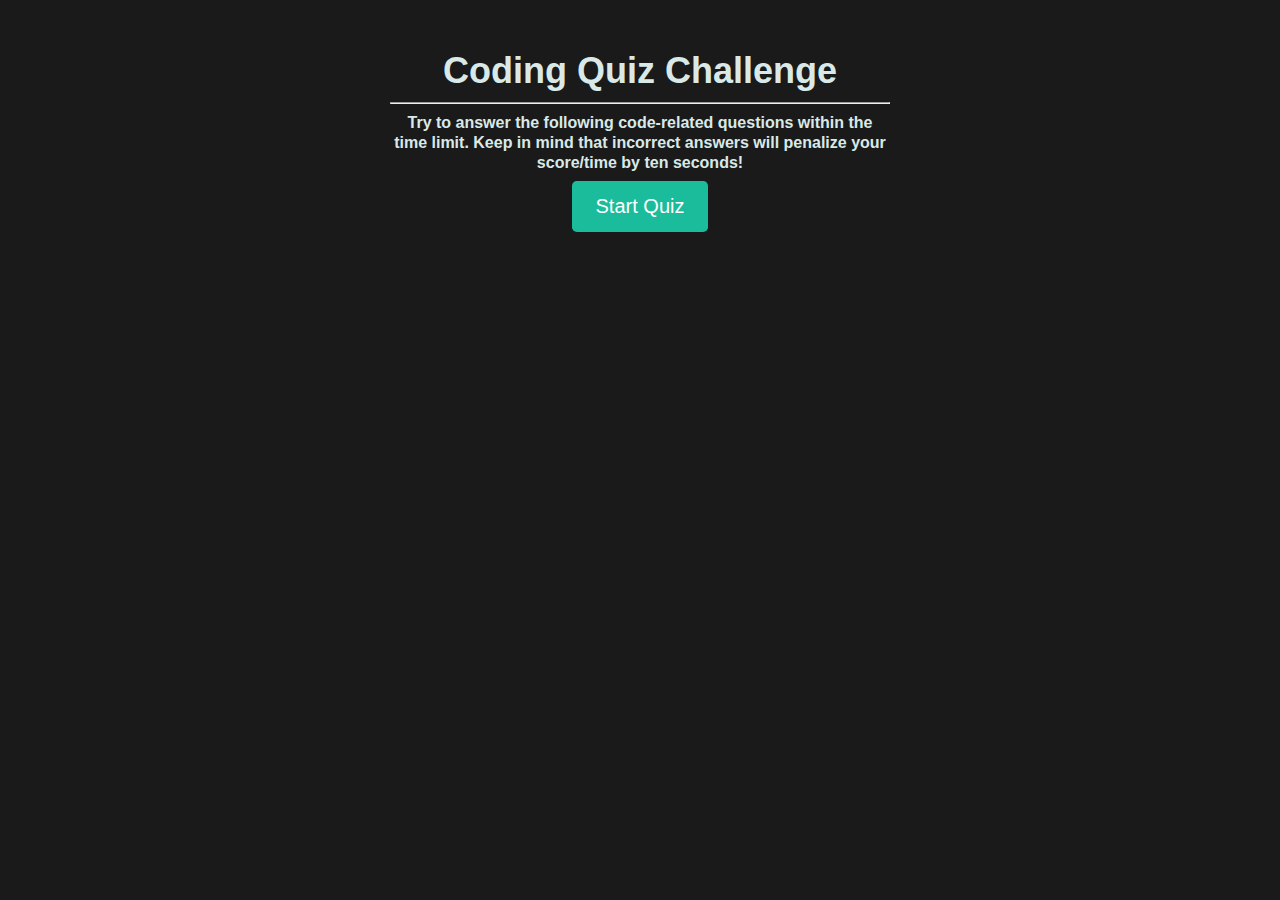
==== index.html @ 479236f1 "init commit" ====
<!DOCTYPE html>
<html>

<head>
  <meta charset="UTF-8">
  <title>Code Quiz</title>
  <link rel="stylesheet" type="text/css" href="./assets/css/jass.css">
  <link rel="stylesheet" type="text/css" href="./assets/css/style.css">
</head>

<body class="bg-dark text-light text-center">
  <main>
    <h1>Coding Quiz Challenge</h1>
    <hr/>

    <h6>Try to answer the following code-related questions within the time limit. Keep in mind that incorrect answers will penalize your score/time by ten seconds!</h2>
    
    <button class="btn btn-lg btn-info" id="start-quiz-btn">Start Quiz</button>
  </main>

  <script src="https://code.jquery.com/jquery-3.5.1.min.js"></script>
  <script type="text/javascript" src="./assets/js/script.js"></script>
</body>

</html>
---- assets/css/jass.css ----
/*! normalize.css v8.0.1 | MIT License | github.com/necolas/normalize.css */
/* Document
   ========================================================================== */
/**
 * 1. Correct the line height in all browsers.
 * 2. Prevent adjustments of font size after orientation changes in iOS.
 */
html {
  line-height: 1.15;
  /* 1 */
  -webkit-text-size-adjust: 100%;
  /* 2 */
}

/* Sections
   ========================================================================== */
/**
 * Remove the margin in all browsers.
 */
body {
  margin: 0;
}

/**
 * Render the `main` element consistently in IE.
 */
main {
  display: block;
}

/**
 * Correct the font size and margin on `h1` elements within `section` and
 * `article` contexts in Chrome, Firefox, and Safari.
 */
h1 {
  font-size: 2em;
  margin: 0.67em 0;
}

/* Grouping content
   ========================================================================== */
/**
 * 1. Add the correct box sizing in Firefox.
 * 2. Show the overflow in Edge and IE.
 */
hr {
  box-sizing: content-box;
  /* 1 */
  height: 0;
  /* 1 */
  overflow: visible;
  /* 2 */
}

/**
 * 1. Correct the inheritance and scaling of font size in all browsers.
 * 2. Correct the odd `em` font sizing in all browsers.
 */
pre {
  font-family: monospace, monospace;
  /* 1 */
  font-size: 1em;
  /* 2 */
}

/* Text-level semantics
   ========================================================================== */
/**
 * Remove the gray background on active links in IE 10.
 */
a {
  background-color: transparent;
}

/**
 * 1. Remove the bottom border in Chrome 57-
 * 2. Add the correct text decoration in Chrome, Edge, IE, Opera, and Safari.
 */
abbr[title] {
  border-bottom: none;
  /* 1 */
  text-decoration: underline;
  /* 2 */
  text-decoration: underline dotted;
  /* 2 */
}

/**
 * Add the correct font weight in Chrome, Edge, and Safari.
 */
b,
strong {
  font-weight: bolder;
}

/**
 * 1. Correct the inheritance and scaling of font size in all browsers.
 * 2. Correct the odd `em` font sizing in all browsers.
 */
code,
kbd,
samp {
  font-family: monospace, monospace;
  /* 1 */
  font-size: 1em;
  /* 2 */
}

/**
 * Add the correct font size in all browsers.
 */
small {
  font-size: 80%;
}

/**
 * Prevent `sub` and `sup` elements from affecting the line height in
 * all browsers.
 */
sub,
sup {
  font-size: 75%;
  line-height: 0;
  position: relative;
  vertical-align: baseline;
}

sub {
  bottom: -0.25em;
}

sup {
  top: -0.5em;
}

/* Embedded content
   ========================================================================== */
/**
 * Remove the border on images inside links in IE 10.
 */
img {
  border-style: none;
}

/* Forms
   ========================================================================== */
/**
 * 1. Change the font styles in all browsers.
 * 2. Remove the margin in Firefox and Safari.
 */
button,
input,
optgroup,
select,
textarea {
  font-family: inherit;
  /* 1 */
  font-size: 100%;
  /* 1 */
  line-height: 1.15;
  /* 1 */
  margin: 0;
  /* 2 */
}

/**
 * Show the overflow in IE.
 * 1. Show the overflow in Edge.
 */
button,
input {
  /* 1 */
  overflow: visible;
}

/**
 * Remove the inheritance of text transform in Edge, Firefox, and IE.
 * 1. Remove the inheritance of text transform in Firefox.
 */
button,
select {
  /* 1 */
  text-transform: none;
}

/**
 * Correct the inability to style clickable types in iOS and Safari.
 */
button,
[type='button'],
[type='reset'],
[type='submit'] {
  -webkit-appearance: button;
}

/**
 * Remove the inner border and padding in Firefox.
 */
button::-moz-focus-inner,
[type='button']::-moz-focus-inner,
[type='reset']::-moz-focus-inner,
[type='submit']::-moz-focus-inner {
  border-style: none;
  padding: 0;
}

/**
 * Restore the focus styles unset by the previous rule.
 */
button:-moz-focusring,
[type='button']:-moz-focusring,
[type='reset']:-moz-focusring,
[type='submit']:-moz-focusring {
  outline: 1px dotted ButtonText;
}

/**
 * Correct the padding in Firefox.
 */
fieldset {
  padding: 0.35em 0.75em 0.625em;
}

/**
 * 1. Correct the text wrapping in Edge and IE.
 * 2. Correct the color inheritance from `fieldset` elements in IE.
 * 3. Remove the padding so developers are not caught out when they zero out
 *    `fieldset` elements in all browsers.
 */
legend {
  box-sizing: border-box;
  /* 1 */
  color: inherit;
  /* 2 */
  display: table;
  /* 1 */
  max-width: 100%;
  /* 1 */
  padding: 0;
  /* 3 */
  white-space: normal;
  /* 1 */
}

/**
 * Add the correct vertical alignment in Chrome, Firefox, and Opera.
 */
progress {
  vertical-align: baseline;
}

/**
 * Remove the default vertical scrollbar in IE 10+.
 */
textarea {
  overflow: auto;
}

/**
 * 1. Add the correct box sizing in IE 10.
 * 2. Remove the padding in IE 10.
 */
[type='checkbox'],
[type='radio'] {
  box-sizing: border-box;
  /* 1 */
  padding: 0;
  /* 2 */
}

/**
 * Correct the cursor style of increment and decrement buttons in Chrome.
 */
[type='number']::-webkit-inner-spin-button,
[type='number']::-webkit-outer-spin-button {
  height: auto;
}

/**
 * 1. Correct the odd appearance in Chrome and Safari.
 * 2. Correct the outline style in Safari.
 */
[type='search'] {
  -webkit-appearance: textfield;
  /* 1 */
  outline-offset: -2px;
  /* 2 */
}

/**
 * Remove the inner padding in Chrome and Safari on macOS.
 */
[type='search']::-webkit-search-decoration {
  -webkit-appearance: none;
}

/**
 * 1. Correct the inability to style clickable types in iOS and Safari.
 * 2. Change font properties to `inherit` in Safari.
 */
::-webkit-file-upload-button {
  -webkit-appearance: button;
  /* 1 */
  font: inherit;
  /* 2 */
}

/* Interactive
   ========================================================================== */
/*
 * Add the correct display in Edge, IE 10+, and Firefox.
 */
details {
  display: block;
}

/*
 * Add the correct display in all browsers.
 */
summary {
  display: list-item;
}

/* Misc
   ========================================================================== */
/**
 * Add the correct display in IE 10+.
 */
template {
  display: none;
}

/**
 * Add the correct display in IE 10.
 */
[hidden] {
  display: none;
}

/* 
=================
END NORMALIZE CSS
=================
*/
*,
*::before,
*::after {
  box-sizing: border-box;
}

html,
body {
  min-height: 100%;
}

body {
  margin: 0;
  padding: 0;
  font-family: -apple-system, BlinkMacSystemFont, 'Segoe UI', Roboto, Helvetica,
    Arial, sans-serif, 'Apple Color Emoji', 'Segoe UI Emoji', 'Segoe UI Symbol';
  font-size: 18px;
  color: #1a1a1a;
}

h1,
h2,
h3,
h4,
h5,
h6 {
  margin: 0 0 0.5rem;
  line-height: 1.25;
}

h1 {
  font-size: 2.25rem;
}

h2 {
  font-size: 2rem;
}

h3 {
  font-size: 1.75rem;
}

h4 {
  font-size: 1.5rem;
}

h5 {
  font-size: 1.25rem;
}

h6 {
  font-size: 1rem;
}

p {
  font-size: 1.1rem;
  margin: 0 0 1rem;
  line-height: 1.5;
}

ul,
ol,
dl {
  margin-top: 0;
  margin-bottom: 1rem;
}

label {
  display: inline-block;
}

input,
select,
textarea,
button {
  margin: 0;
}

a {
  color: #1b89bc;
  text-decoration: none;
}

a:hover {
  color: #065b83;
  text-decoration: underline;
}

/* HEIGHT / WIDTH UTILS */
.w-100 {
  width: 100%;
}

.w-75 {
  width: 75%;
}

.w-50 {
  width: 50%;
}

.w-25 {
  width: 25%;
}

.min-100-vh {
  min-height: 100vh;
}

.min-100-vw {
  min-width: 100vw;
}

/* MARGIN/PADDING UTILS */
/* Margin - all sides */
.m-0 {
  margin: 0;
}

.m-1 {
  margin: 0.375rem;
}

.m-2 {
  margin: 0.625rem;
}

.m-3 {
  margin: 1rem;
}

.m-4 {
  margin: 1.375rem;
}

.m-5 {
  margin: 1.625rem;
}

.m-auto {
  margin: auto;
}

/* Margin-bottom */
.mb-0 {
  margin-bottom: 0;
}

.mb-1 {
  margin-bottom: 0.375rem;
}

.mb-2 {
  margin-bottom: 0.625rem;
}

.mb-3 {
  margin-bottom: 1rem;
}

.mb-4 {
  margin-bottom: 1.375rem;
}

.mb-5 {
  margin-bottom: 1.625rem;
}

.mb-auto {
  margin-bottom: auto;
}

/* Margin-top */
.mt-0 {
  margin-top: 0;
}

.mt-1 {
  margin-top: 0.375rem;
}

.mt-2 {
  margin-top: 0.625rem;
}

.mt-3 {
  margin-top: 1rem;
}

.mt-4 {
  margin-top: 1.375rem;
}

.mt-5 {
  margin-top: 1.625rem;
}

.mt-auto {
  margin-top: auto;
}

/* Margin-right */
.mr-0 {
  margin-right: 0;
}

.mr-1 {
  margin-right: 0.375rem;
}

.mr-2 {
  margin-right: 0.625rem;
}

.mr-3 {
  margin-right: 1rem;
}

.mr-4 {
  margin-right: 1.375rem;
}

.mr-5 {
  margin-right: 1.625rem;
}

.mr-auto {
  margin-right: auto;
}

/* Margin-left */
.ml-0 {
  margin-left: 0;
}

.ml-1 {
  margin-left: 0.375rem;
}

.ml-2 {
  margin-left: 0.625rem;
}

.ml-3 {
  margin-left: 1rem;
}

.ml-4 {
  margin-left: 1.375rem;
}

.ml-5 {
  margin-left: 1.625rem;
}

.ml-auto {
  margin-left: auto;
}

/* Margin - x axis */
.mx-0 {
  margin-right: 0;
  margin-left: 0;
}

.mx-1 {
  margin-right: 0.375rem;
  margin-left: 0.375rem;
}

.mx-2 {
  margin-right: 0.625rem;
  margin-left: 0.625rem;
}

.mx-3 {
  margin-right: 1rem;
  margin-left: 1rem;
}

.mx-4 {
  margin-right: 1.375rem;
  margin-left: 1.375rem;
}

.mx-5 {
  margin-right: 1.625rem;
  margin-left: 1.625rem;
}

.mx-auto {
  margin-right: auto;
  margin-left: auto;
}

/* Margin - y axis */
.my-0 {
  margin-top: 0;
  margin-bottom: 0;
}

.my-1 {
  margin-top: 0.375rem;
  margin-bottom: 0.375rem;
}

.my-2 {
  margin-top: 0.625rem;
  margin-bottom: 0.625rem;
}

.my-3 {
  margin-top: 1rem;
  margin-bottom: 1rem;
}

.my-4 {
  margin-top: 1.375rem;
  margin-bottom: 1.375rem;
}

.my-5 {
  margin-top: 1.625rem;
  margin-bottom: 1.625rem;
}

.my-auto {
  margin-top: auto;
  margin-bottom: auto;
}

/* Padding - all sides */
.p-0 {
  padding: 0;
}

.p-1 {
  padding: 0.375rem;
}

.p-2 {
  padding: 0.625rem;
}

.p-3 {
  padding: 1rem;
}

.p-4 {
  padding: 1.375rem;
}

.p-5 {
  padding: 1.625rem;
}

/* padding-bottom */
.pb-0 {
  padding-bottom: 0;
}

.pb-1 {
  padding-bottom: 0.375rem;
}

.pb-2 {
  padding-bottom: 0.625rem;
}

.pb-3 {
  padding-bottom: 1rem;
}

.pb-4 {
  padding-bottom: 1.375rem;
}

.pb-5 {
  padding-bottom: 1.625rem;
}

/* padding-top */
.pt-0 {
  padding-top: 0;
}

.pt-1 {
  padding-top: 0.375rem;
}

.pt-2 {
  padding-top: 0.625rem;
}

.pt-3 {
  padding-top: 1rem;
}

.pt-4 {
  padding-top: 1.375rem;
}

.pt-5 {
  padding-top: 1.625rem;
}

/* padding-right */
.pr-0 {
  padding-right: 0;
}

.pr-1 {
  padding-right: 0.375rem;
}

.pr-2 {
  padding-right: 0.625rem;
}

.pr-3 {
  padding-right: 1rem;
}

.pr-4 {
  padding-right: 1.375rem;
}

.pr-5 {
  padding-right: 1.625rem;
}

/* padding-left */
.pl-0 {
  padding-left: 0;
}

.pl-1 {
  padding-left: 0.375rem;
}

.pl-2 {
  padding-left: 0.625rem;
}

.pl-3 {
  padding-left: 1rem;
}

.pl-4 {
  padding-left: 1.375rem;
}

.pl-5 {
  padding-left: 1.625rem;
}

/* padding - x axis */
.px-0 {
  padding-right: 0;
  padding-left: 0;
}

.px-1 {
  padding-right: 0.375rem;
  padding-left: 0.375rem;
}

.px-2 {
  padding-right: 0.625rem;
  padding-left: 0.625rem;
}

.px-3 {
  padding-right: 1rem;
  padding-left: 1rem;
}

.px-4 {
  padding-right: 1.375rem;
  padding-left: 1.375rem;
}

.px-5 {
  padding-right: 1.625rem;
  padding-left: 1.625rem;
}

/* Padding - y axis */
.py-0 {
  padding-top: 0;
  padding-bottom: 0;
}

.py-1 {
  padding-top: 0.375rem;
  padding-bottom: 0.375rem;
}

.py-2 {
  padding-top: 0.625rem;
  padding-bottom: 0.625rem;
}

.py-3 {
  padding-top: 1rem;
  padding-bottom: 1rem;
}

.py-4 {
  padding-top: 1.375rem;
  padding-bottom: 1.375rem;
}

.py-5 {
  padding-top: 1.625rem;
  padding-bottom: 1.625rem;
}

.text-uppercase {
  text-transform: uppercase;
}

.text-lowercase {
  text-transform: lowercase;
}

.text-center {
  text-align: center;
}

.text-justify {
  text-align: justify;
}

.text-right {
  text-align: right;
}

.text-primary {
  color: #2d3e50;
}

.text-info {
  color: #1bbc9b;
}

.text-danger {
  color: #e64c66;
}

.text-default {
  color: #aeaeae;
}

.text-light {
  color: #d9e9e8;
}

.text-dark {
  color: #1a1a1a;
}

.text-white {
  color: #ffffff;
}

.text-black {
  color: #000000;
}

.text-link {
  color: #1b89bc;
}

/* BACKGROUND UTILS */
.bg-primary {
  background-color: #2d3e50;
}

.bg-info {
  background-color: #1bbc9b;
}

.bg-danger {
  background-color: #e64c66;
}

.bg-light {
  background-color: #d9e9e8;
}

.bg-dark {
  background-color: #1a1a1a;
}

.bg-white {
  background-color: #ffffff;
}

.bg-black {
  background-color: #000000;
}

.bg-link {
  background-color: #1b89bc;
}

/* DISPLAY */
.display-none {
  display: none;
}

.display-block {
  display: block;
}

.display-inline-block {
  display: inline-block;
}

.display-inline {
  display: inline;
}

.display-flex {
  display: flex;
}

.btn {
  cursor: pointer;
  text-align: center;
  display: inline-block;
  padding: 0.5rem 1.2rem;
  margin: 0;
  text-decoration: none;
  font-size: 1rem;
  border-radius: 0.3rem;
  border: 1px solid transparent;
  outline: none;
  color: #1a1a1a;
  background-color: #aeaeae;
  transition: color 0.2s ease-in-out, background-color 0.2s ease-in-out;
}

.btn:hover {
  background-color: #cecece;
}

.btn.btn-squared {
  border-radius: 0;
}

.btn.btn-sm {
  font-size: 0.85rem;
  padding: 0.3rem 0.9rem;
}

.btn.btn-lg {
  font-size: 1.25rem;
  padding: 0.8rem 1.4rem;
}

.btn.btn-block {
  width: 100%;
  display: block;
  text-align: center;
}

.btn.btn-primary {
  background-color: #2d3e50;
  color: #d9e9e8;
}

.btn.btn-primary:hover {
  background-color: #57779a;
}

.btn.btn-danger {
  background-color: #e64c66;
  color: #ffffff;
}

.btn.btn-danger:hover {
  background-color: #ee8294;
}

.btn.btn-info {
  background-color: #1bbc9b;
  color: #ffffff;
}

.btn.btn-info:hover {
  background-color: #31e1bd;
}

.btn.btn-light {
  background-color: #d9e9e8;
  color: #1a1a1a;
}

.btn.btn-light:hover {
  background-color: #84b8b4;
}

.btn.btn-dark {
  background-color: #1a1a1a;
  color: #d9e9e8;
}

.btn.btn-dark:hover {
  background-color: #5f5f5f;
}

.btn.btn-white {
  background-color: #ffffff;
  color: #1a1a1a;
}

.btn.btn-white:hover {
  background-color: #cccccc;
}

.btn.btn-black {
  background-color: #000000;
  color: #ffffff;
}

.btn.btn-black:hover {
  background-color: #666666;
}

.btn.btn-link {
  background-color: #1b89bc;
  color: #ffffff;
}

.btn.btn-link:hover {
  background-color: #31a9e1;
}

.card {
  border: 1px solid #1a1a1a;
  margin-bottom: 1rem;
}

.card .card-header {
  padding: 0.375rem;
  background-color: #2d3e50;
  color: #d9e9e8;
}

.card .card-body {
  padding: 0.375rem;
}

.card .card-footer {
  border-top: 1px solid #1a1a1a;
  padding: 0.375rem;
}

.card.card-rounded {
  border-radius: 0.3rem;
}

.card.card-rounded .card-header {
  border-radius: calc(0.18rem - 1px) calc(0.18rem - 1px) 0 0;
}

form {
  width: 100%;
}

form .form-group {
  display: block;
  width: 100%;
  margin: 0.625rem 0;
}

form .form-input,
form .form-textarea {
  display: block;
}

form select {
  -webkit-appearance: none;
  -moz-appearance: none;
  background-image: url("data:image/svg+xml;utf8,<svg fill='black' height='24' viewBox='0 0 24 24' width='24' xmlns='http://www.w3.org/2000/svg'><path d='M7 10l5 5 5-5z'/><path d='M0 0h24v24H0z' fill='none'/></svg>");
  background-repeat: no-repeat;
  background-position-x: 98%;
  background-position-y: 50%;
}

form label,
form .form-label {
  display: inline-block;
  font-size: 1.2rem;
  margin: 0.625rem 0 0.25rem 0.3rem;
}

form .form-input {
  width: 100%;
  padding: 0.75rem;
  color: #1a1a1a;
  background-color: #ffffff;
  margin: 0.625rem 0;
  font-size: 1.2rem;
  border: 1px solid #484848;
  border-radius: 0.3rem;
}

form .form-input.form-input-squared {
  border-radius: 0;
}

form [type='checkbox'],
form [type='radio'] {
  display: inline-block;
}

label form [type='checkbox'],
label form [type='radio'] {
  display: inline-block;
}

.container {
  width: 85%;
  max-width: 1200px;
  margin-left: auto;
  margin-right: auto;
}

.container.container-fluid {
  width: 92%;
}

/* FLEX CONTENT */
.flex-row {
  display: flex;
  flex-direction: row;
  flex-wrap: wrap;
}

.flex-column {
  display: flex;
  flex-direction: column;
  flex-wrap: wrap;
}

.flex-wrap {
  flex-wrap: wrap;
}

.flex-no-wrap {
  flex-wrap: nowrap;
}

.justify-space-between {
  justify-content: space-between;
}

.justify-space-around {
  justify-content: space-around;
}

.justify-flex-start {
  justify-content: flex-start;
}

.justify-flex-end {
  justify-content: flex-end;
}

.justify-center {
  justify-content: center;
}

.align-start {
  align-items: flex-start;
}

.align-stretch {
  align-items: stretch;
}

.align-end {
  align-items: flex-end;
}

.align-center {
  align-items: center;
}

.align-content-start {
  align-content: flex-start;
}

.align-content-stretch {
  align-content: stretch;
}

.align-content-end {
  align-content: flex-end;
}

.align-content-center {
  align-content: center;
}

.row {
  display: flex;
  flex-wrap: wrap;
  flex-direction: row;
  margin-left: -15px;
  margin-right: -15px;
}

[class*='col-'] {
  position: relative;
  width: 100%;
  padding-right: 15px;
  padding-left: 15px;
}

.col-auto {
  flex-grow: 1;
  flex-basis: 0;
}

.col-1 {
  flex: 0 0 8.33333%;
  max-width: 8.33333%;
}

.col-2 {
  flex: 0 0 16.66667%;
  max-width: 16.66667%;
}

.col-3 {
  flex: 0 0 25%;
  max-width: 25%;
}

.col-4 {
  flex: 0 0 33.33333%;
  max-width: 33.33333%;
}

.col-5 {
  flex: 0 0 41.66667%;
  max-width: 41.66667%;
}

.col-6 {
  flex: 0 0 50%;
  max-width: 50%;
}

.col-7 {
  flex: 0 0 58.33333%;
  max-width: 58.33333%;
}

.col-8 {
  flex: 0 0 66.66667%;
  max-width: 66.66667%;
}

.col-9 {
  flex: 0 0 75%;
  max-width: 75%;
}

.col-10 {
  flex: 0 0 83.33333%;
  max-width: 83.33333%;
}

.col-11 {
  flex: 0 0 91.66667%;
  max-width: 91.66667%;
}

.col-12 {
  flex: 0 0 100%;
  max-width: 100%;
}

/* col-sm */
@media screen and (min-width: 640px) {
  .col-sm-auto {
    flex-grow: 1;
    flex-basis: 0;
  }
  .col-sm-1 {
    flex: 0 0 8.33333%;
    max-width: 8.33333%;
  }
  .col-sm-2 {
    flex: 0 0 16.66667%;
    max-width: 16.66667%;
  }
  .col-sm-3 {
    flex: 0 0 25%;
    max-width: 25%;
  }
  .col-sm-4 {
    flex: 0 0 33.33333%;
    max-width: 33.33333%;
  }
  .col-sm-5 {
    flex: 0 0 41.66667%;
    max-width: 41.66667%;
  }
  .col-sm-6 {
    flex: 0 0 50%;
    max-width: 50%;
  }
  .col-sm-7 {
    flex: 0 0 58.33333%;
    max-width: 58.33333%;
  }
  .col-sm-8 {
    flex: 0 0 66.66667%;
    max-width: 66.66667%;
  }
  .col-sm-9 {
    flex: 0 0 75%;
    max-width: 75%;
  }
  .col-sm-10 {
    flex: 0 0 83.33333%;
    max-width: 83.33333%;
  }
  .col-sm-11 {
    flex: 0 0 91.66667%;
    max-width: 91.66667%;
  }
  .col-sm-12 {
    flex: 0 0 100%;
    max-width: 100%;
  }
  .justify-space-between-sm {
    justify-content: space-between;
  }
  .justify-space-around-sm {
    justify-content: space-around;
  }
  .justify-flex-start-sm {
    justify-content: flex-start;
  }
  .justify-flex-end-sm {
    justify-content: flex-end;
  }
  .justify-center-sm {
    justify-content: center;
  }
  .align-start-sm {
    align-items: flex-start;
  }
  .align-stretch-sm {
    align-items: stretch;
  }
  .align-end-sm {
    align-items: flex-end;
  }
  .align-center-sm {
    align-items: center;
  }
  .align-content-start-sm {
    align-content: flex-start;
  }
  .align-content-stretch-sm {
    align-content: stretch;
  }
  .align-content-end-sm {
    align-content: flex-end;
  }
  .align-content-center-sm {
    align-content: center;
  }
}

/* col-md */
@media screen and (min-width: 768px) {
  .col-md-auto {
    flex-grow: 1;
    flex-basis: 0;
  }
  .col-md-1 {
    flex: 0 0 8.33333%;
    max-width: 8.33333%;
  }
  .col-md-2 {
    flex: 0 0 16.66667%;
    max-width: 16.66667%;
  }
  .col-md-3 {
    flex: 0 0 25%;
    max-width: 25%;
  }
  .col-md-4 {
    flex: 0 0 33.33333%;
    max-width: 33.33333%;
  }
  .col-md-5 {
    flex: 0 0 41.66667%;
    max-width: 41.66667%;
  }
  .col-md-6 {
    flex: 0 0 50%;
    max-width: 50%;
  }
  .col-md-7 {
    flex: 0 0 58.33333%;
    max-width: 58.33333%;
  }
  .col-md-8 {
    flex: 0 0 66.66667%;
    max-width: 66.66667%;
  }
  .col-md-9 {
    flex: 0 0 75%;
    max-width: 75%;
  }
  .col-md-10 {
    flex: 0 0 83.33333%;
    max-width: 83.33333%;
  }
  .col-md-11 {
    flex: 0 0 91.66667%;
    max-width: 91.66667%;
  }
  .col-md-12 {
    flex: 0 0 100%;
    max-width: 100%;
  }
  .justify-space-between-md {
    justify-content: space-between;
  }
  .justify-space-around-md {
    justify-content: space-around;
  }
  .justify-flex-start-md {
    justify-content: flex-start;
  }
  .justify-flex-end-md {
    justify-content: flex-end;
  }
  .justify-center-md {
    justify-content: center;
  }
  .align-start-md {
    align-items: flex-start;
  }
  .align-stretch-md {
    align-items: stretch;
  }
  .align-end-md {
    align-items: flex-end;
  }
  .align-center-md {
    align-items: center;
  }
  .align-content-start-md {
    align-content: flex-start;
  }
  .align-content-stretch-md {
    align-content: stretch;
  }
  .align-content-end-md {
    align-content: flex-end;
  }
  .align-content-center-md {
    align-content: center;
  }
}

/* col-lg */
@media screen and (min-width: 992px) {
  .col-md-auto {
    flex-grow: 1;
    flex-basis: 0;
  }
  .col-lg-1 {
    flex: 0 0 8.33333%;
    max-width: 8.33333%;
  }
  .col-lg-2 {
    flex: 0 0 16.66667%;
    max-width: 16.66667%;
  }
  .col-lg-3 {
    flex: 0 0 25%;
    max-width: 25%;
  }
  .col-lg-4 {
    flex: 0 0 33.33333%;
    max-width: 33.33333%;
  }
  .col-lg-5 {
    flex: 0 0 41.66667%;
    max-width: 41.66667%;
  }
  .col-lg-6 {
    flex: 0 0 50%;
    max-width: 50%;
  }
  .col-lg-7 {
    flex: 0 0 58.33333%;
    max-width: 58.33333%;
  }
  .col-lg-8 {
    flex: 0 0 66.66667%;
    max-width: 66.66667%;
  }
  .col-lg-9 {
    flex: 0 0 75%;
    max-width: 75%;
  }
  .col-lg-10 {
    flex: 0 0 83.33333%;
    max-width: 83.33333%;
  }
  .col-lg-11 {
    flex: 0 0 91.66667%;
    max-width: 91.66667%;
  }
  .col-lg-12 {
    flex: 0 0 100%;
    max-width: 100%;
  }
  .justify-space-between-lg {
    justify-content: space-between;
  }
  .justify-space-around-lg {
    justify-content: space-around;
  }
  .justify-flex-start-lg {
    justify-content: flex-start;
  }
  .justify-flex-end-lg {
    justify-content: flex-end;
  }
  .justify-center-lg {
    justify-content: center;
  }
  .align-start-lg {
    align-items: flex-start;
  }
  .align-stretch-lg {
    align-items: stretch;
  }
  .align-end-lg {
    align-items: flex-end;
  }
  .align-center-lg {
    align-items: center;
  }
  .align-content-start-lg {
    align-content: flex-start;
  }
  .align-content-stretch-lg {
    align-content: stretch;
  }
  .align-content-end-lg {
    align-content: flex-end;
  }
  .align-content-center-lg {
    align-content: center;
  }
}

/* col-xl */
@media screen and (min-width: 1200px) {
  .col-xl-1 {
    flex: 0 0 8.33333%;
    max-width: 8.33333%;
  }
  .col-xl-2 {
    flex: 0 0 16.66667%;
    max-width: 16.66667%;
  }
  .col-xl-3 {
    flex: 0 0 25%;
    max-width: 25%;
  }
  .col-xl-4 {
    flex: 0 0 33.33333%;
    max-width: 33.33333%;
  }
  .col-xl-5 {
    flex: 0 0 41.66667%;
    max-width: 41.66667%;
  }
  .col-xl-6 {
    flex: 0 0 50%;
    max-width: 50%;
  }
  .col-xl-7 {
    flex: 0 0 58.33333%;
    max-width: 58.33333%;
  }
  .col-xl-8 {
    flex: 0 0 66.66667%;
    max-width: 66.66667%;
  }
  .col-xl-9 {
    flex: 0 0 75%;
    max-width: 75%;
  }
  .col-xl-10 {
    flex: 0 0 83.33333%;
    max-width: 83.33333%;
  }
  .col-xl-11 {
    flex: 0 0 100%;
    max-width: 100%;
  }
  .col-xl-12 {
    flex: 0 0 100%;
    max-width: 100%;
  }
  .justify-space-between-xl {
    justify-content: space-between;
  }
  .justify-space-around-xl {
    justify-content: space-around;
  }
  .justify-flex-start-xl {
    justify-content: flex-start;
  }
  .justify-flex-end-xl {
    justify-content: flex-end;
  }
  .justify-center-xl {
    justify-content: center;
  }
  .align-start-xl {
    align-items: flex-start;
  }
  .align-stretch-xl {
    align-items: stretch;
  }
  .align-end-xl {
    align-items: flex-end;
  }
  .align-center-xl {
    align-items: center;
  }
  .align-content-start-xl {
    align-content: flex-start;
  }
  .align-content-stretch-xl {
    align-content: stretch;
  }
  .align-content-end-xl {
    align-content: flex-end;
  }
  .align-content-center-xl {
    align-content: center;
  }
}
---- assets/css/style.css ----
main {
  margin: 3rem auto;
  max-width: 90vw;
  width: 50ch;
}
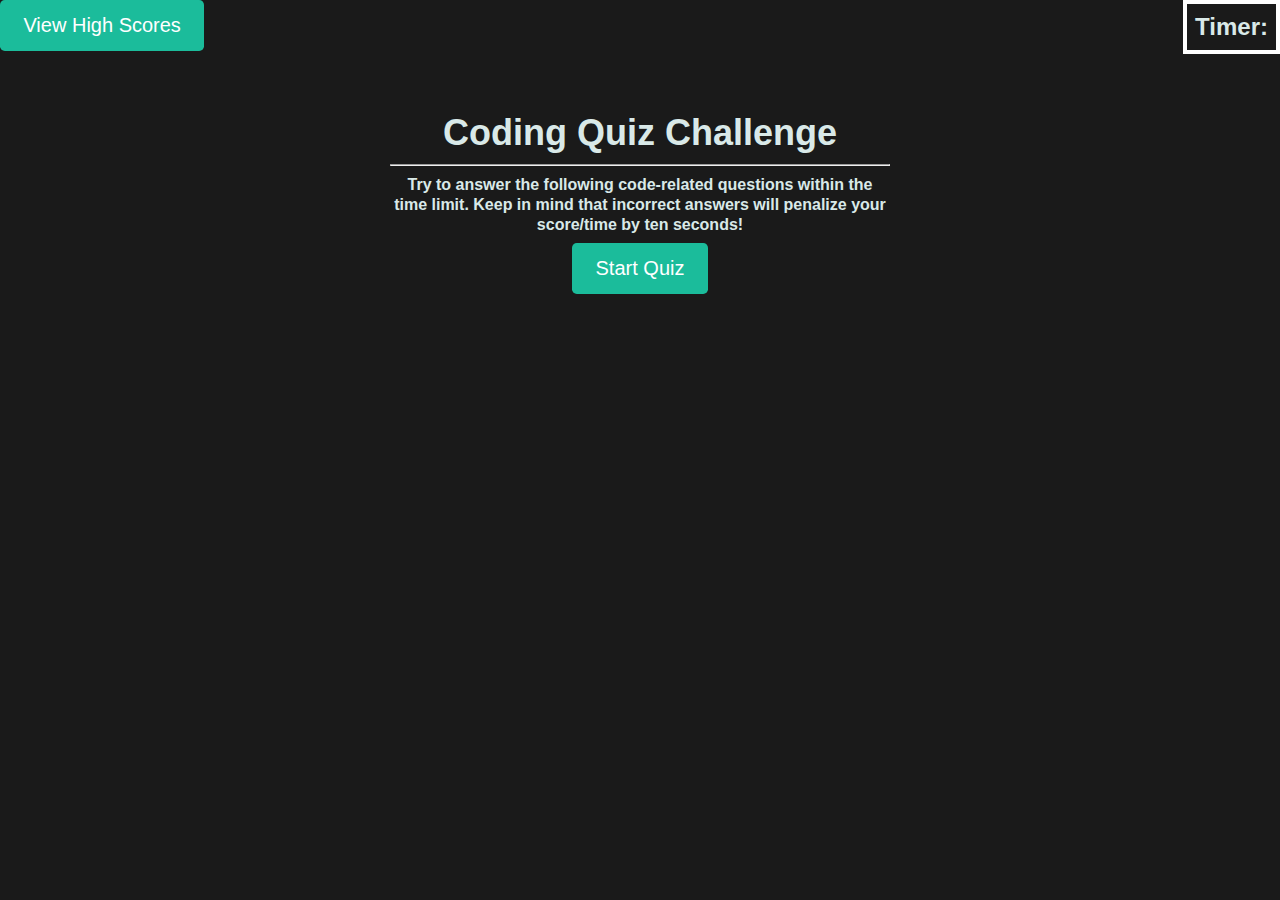
==== commit 0c74b8f3: "high scores and timer in header" ====
--- a/index.html
+++ b/index.html
@@ -9,13 +9,22 @@
 </head>
 
 <body class="bg-dark text-light text-center">
+  <header class="display-flex justify-space-between">
+    <a href="./high-scores.html">
+      <button class="btn btn-lg btn-info" id="high-scores-btn">View High Scores</button>
+    </a>
+    <h4 class="border">Timer: </h4>
+  </header>
   <main>
     <h1>Coding Quiz Challenge</h1>
     <hr/>
 
     <h6>Try to answer the following code-related questions within the time limit. Keep in mind that incorrect answers will penalize your score/time by ten seconds!</h2>
     
-    <button class="btn btn-lg btn-info" id="start-quiz-btn">Start Quiz</button>
+    <a href="./game.html">
+      <button class="btn btn-lg btn-info" id="start-quiz-btn">Start Quiz</button>
+    </a>
+    
   </main>
 
   <script src="https://code.jquery.com/jquery-3.5.1.min.js"></script>
--- a/assets/css/style.css
+++ b/assets/css/style.css
@@ -3,3 +3,8 @@
   max-width: 90vw;
   width: 50ch;
 }
+
+.border {
+  border: 4px solid white;
+  padding: 8px;
+}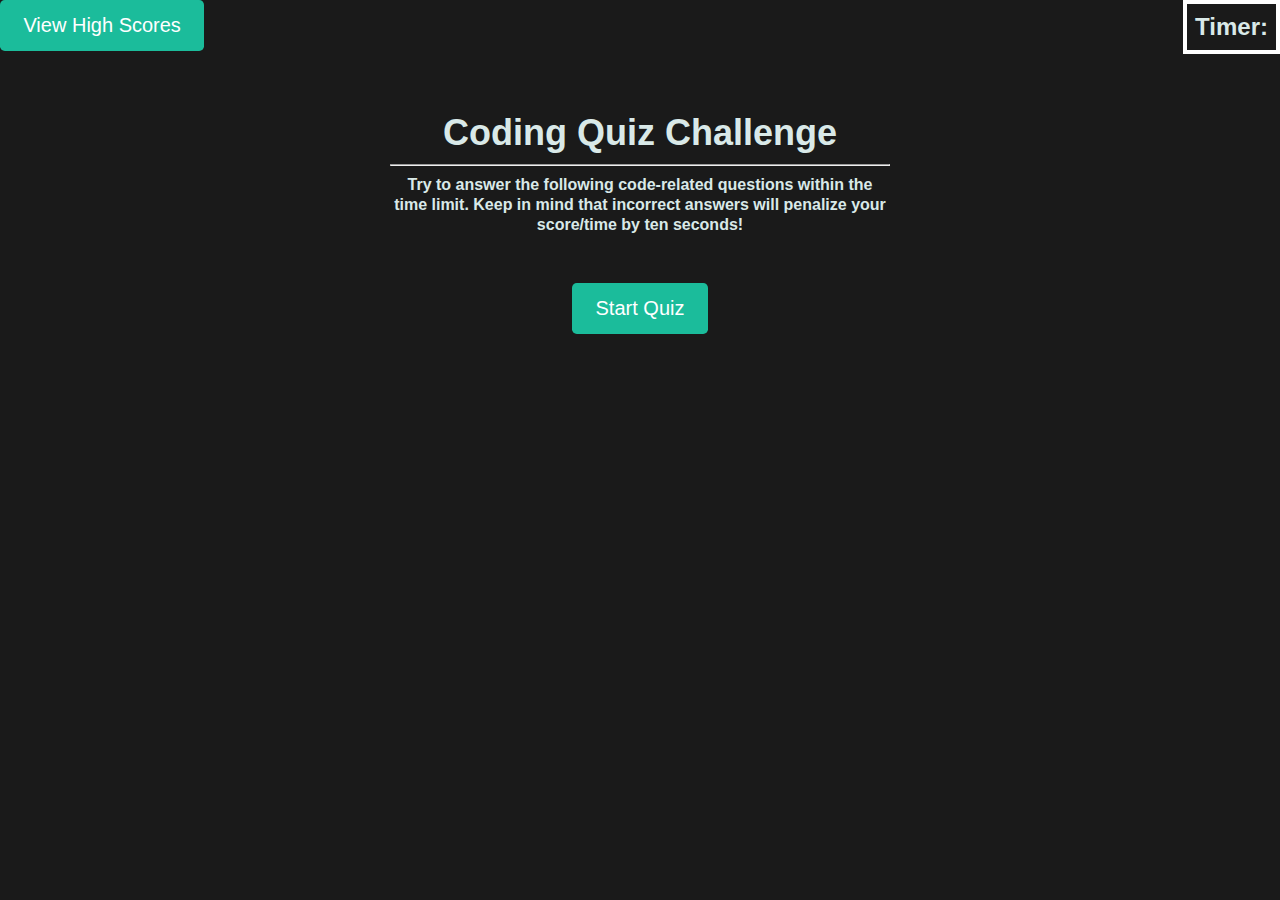
==== commit 90b4dcc9: "create question/answer elements" ====
--- a/index.html
+++ b/index.html
@@ -13,19 +13,33 @@
     <a href="./high-scores.html">
       <button class="btn btn-lg btn-info" id="high-scores-btn">View High Scores</button>
     </a>
-    <h4 class="border">Timer: </h4>
+    <h4 class="border">Timer: <span class="time"></span> </h4>
   </header>
   <main>
-    <h1>Coding Quiz Challenge</h1>
+    <h1 id="title">Coding Quiz Challenge</h1>
     <hr/>
 
-    <h6>Try to answer the following code-related questions within the time limit. Keep in mind that incorrect answers will penalize your score/time by ten seconds!</h2>
-    
-    <a href="./game.html">
-      <button class="btn btn-lg btn-info" id="start-quiz-btn">Start Quiz</button>
-    </a>
+    <h6 id="description">Try to answer the following code-related questions within the time limit. Keep in mind that incorrect answers will penalize your score/time by ten seconds!</h2>
     
   </main>
+
+  <div class="answers">
+    <div class="answer">
+      <button class="btn btn-sm">Answer A</button>
+    </div>
+    <div class="answer">
+      <button class="btn btn-sm">Answer B</button>
+    </div>
+    <div class="answer">
+      <button class="btn btn-sm">Answer C</button>
+    </div>
+    <div class="answer">
+      <button class="btn btn-sm">Answer D</button>
+    </div>
+  </div>
+
+  <button class="btn btn-lg btn-info" id="start-quiz-btn">Start Quiz</button>
+
 
   <script src="https://code.jquery.com/jquery-3.5.1.min.js"></script>
   <script type="text/javascript" src="./assets/js/script.js"></script>
--- a/assets/css/style.css
+++ b/assets/css/style.css
@@ -7,4 +7,21 @@
 .border {
   border: 4px solid white;
   padding: 8px;
+}
+
+.answers {
+  margin: 3rem auto;
+  max-width: 90vw;
+  width: 50ch;
+  display: flex;
+  flex-wrap: wrap;
+  flex-direction: row;
+}
+
+.answer {
+  display: flex; 
+  flex-basis: 50%;
+  justify-content: center;
+  flex-direction: column;
+  padding: 5px;
 }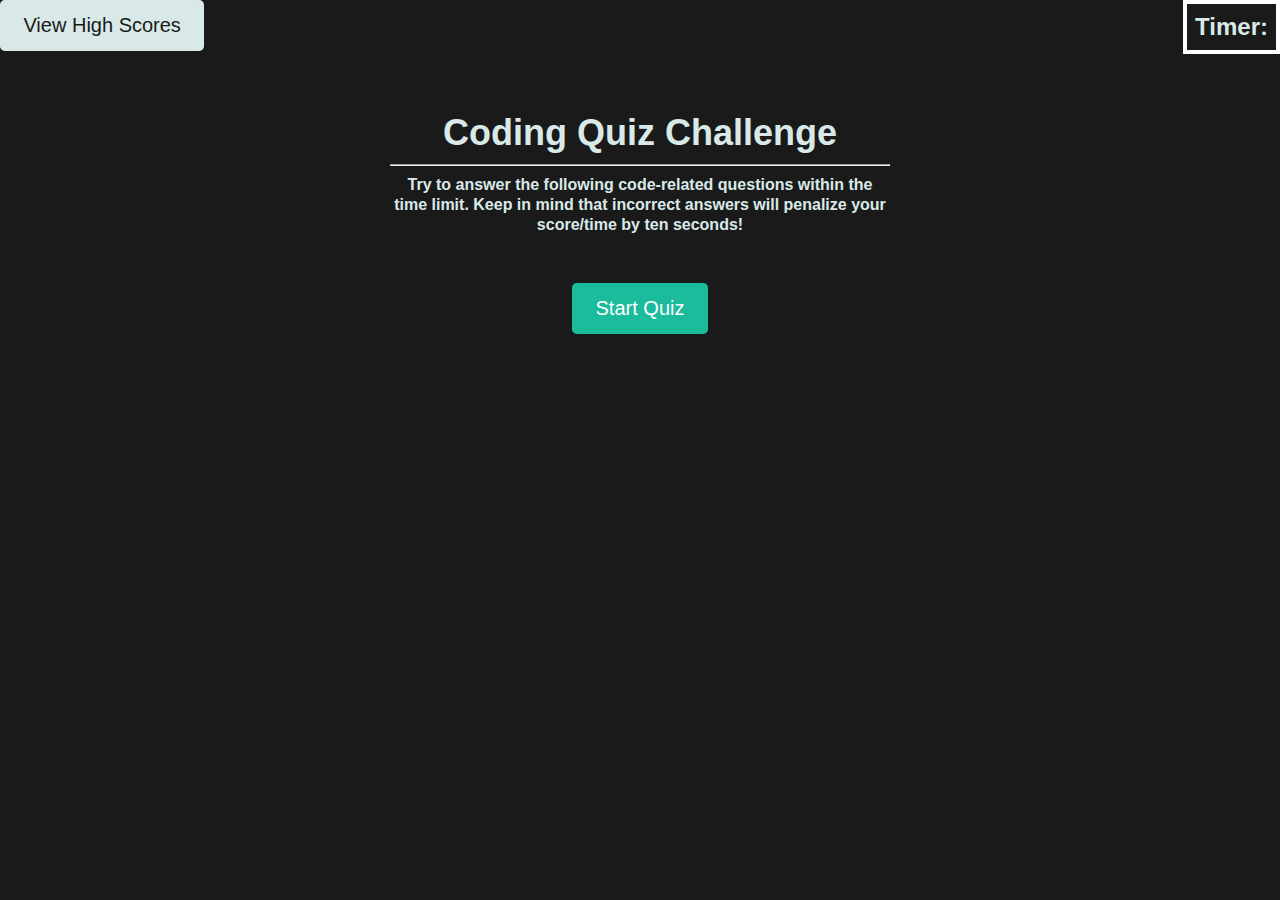
==== commit 08a2e54c: "correct/ incorrect logic for answers" ====
--- a/index.html
+++ b/index.html
@@ -11,7 +11,7 @@
 <body class="bg-dark text-light text-center">
   <header class="display-flex justify-space-between">
     <a href="./high-scores.html">
-      <button class="btn btn-lg btn-info" id="high-scores-btn">View High Scores</button>
+      <button class="btn btn-lg btn-light" id="high-scores-btn">View High Scores</button>
     </a>
     <h4 class="border">Timer: <span class="time"></span> </h4>
   </header>
@@ -25,16 +25,16 @@
 
   <div class="answers">
     <div class="answer">
-      <button class="btn btn-sm">Answer A</button>
+      <button class="btn btn-sm btn-answer" id="answerA">Answer A</button>
     </div>
     <div class="answer">
-      <button class="btn btn-sm">Answer B</button>
+      <button class="btn btn-sm" id="answerB">Answer B</button>
     </div>
     <div class="answer">
-      <button class="btn btn-sm">Answer C</button>
+      <button class="btn btn-sm" id="answerC">Answer C</button>
     </div>
     <div class="answer">
-      <button class="btn btn-sm">Answer D</button>
+      <button class="btn btn-sm" id="answerD">Answer D</button>
     </div>
   </div>
 
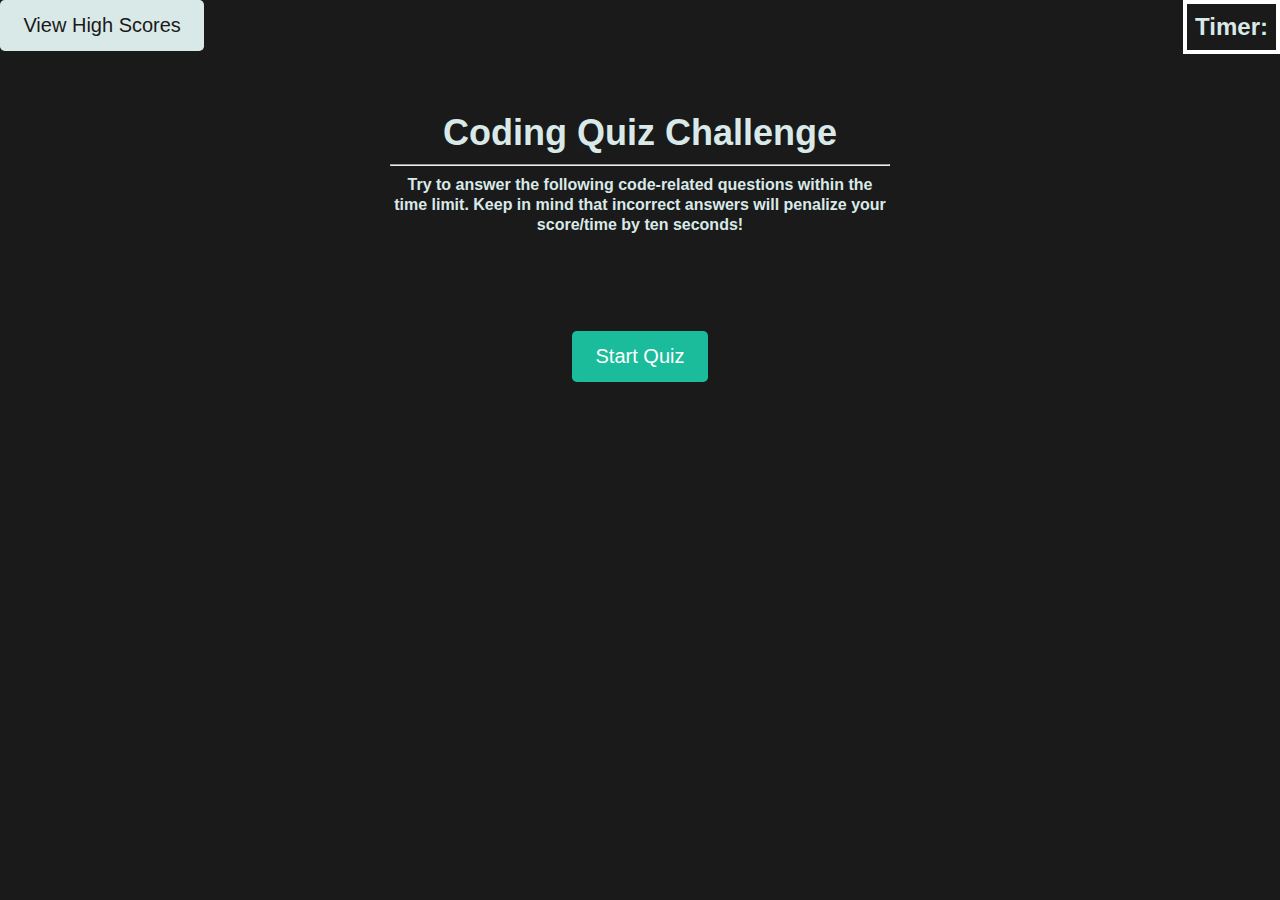
==== commit a749e131: "dynamic created answers" ====
--- a/index.html
+++ b/index.html
@@ -24,18 +24,6 @@
   </main>
 
   <div class="answers">
-    <div class="answer">
-      <button class="btn btn-sm btn-answer" id="answerA">Answer A</button>
-    </div>
-    <div class="answer">
-      <button class="btn btn-sm" id="answerB">Answer B</button>
-    </div>
-    <div class="answer">
-      <button class="btn btn-sm" id="answerC">Answer C</button>
-    </div>
-    <div class="answer">
-      <button class="btn btn-sm" id="answerD">Answer D</button>
-    </div>
   </div>
 
   <button class="btn btn-lg btn-info" id="start-quiz-btn">Start Quiz</button>
